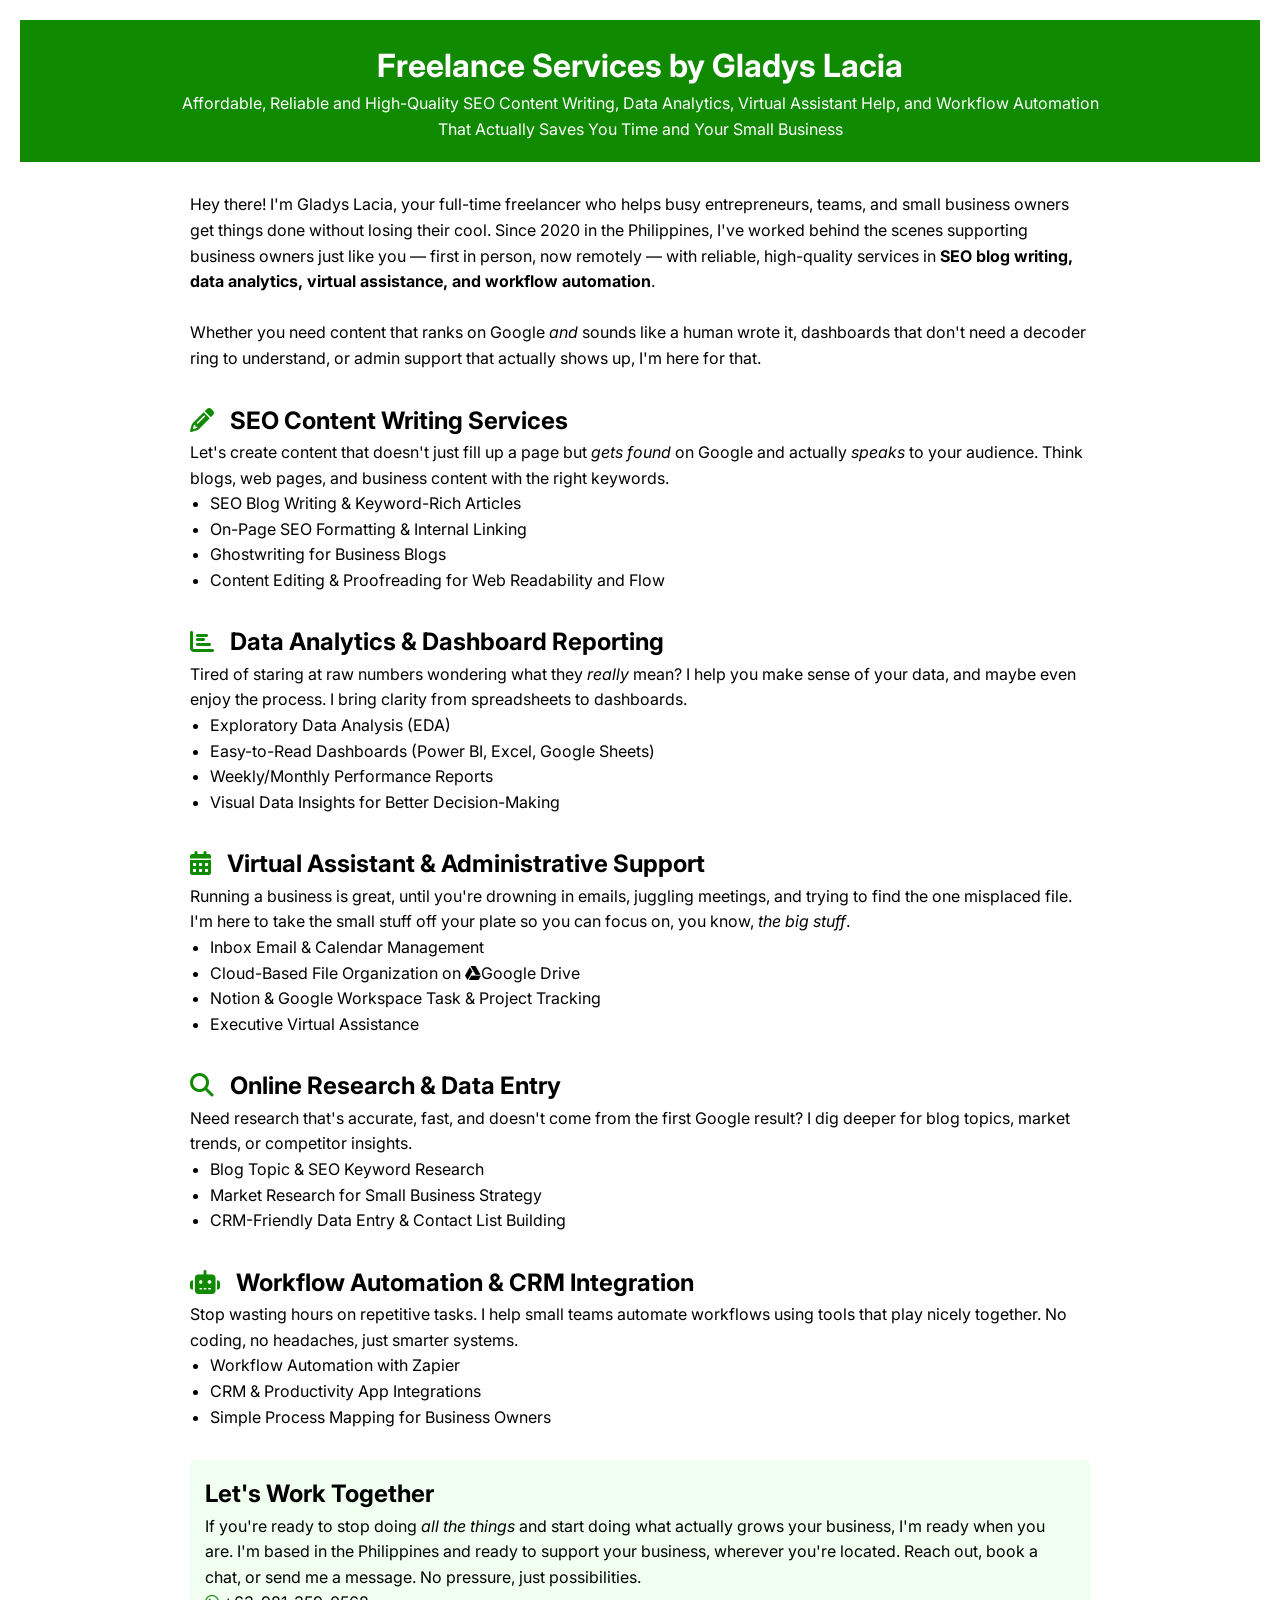
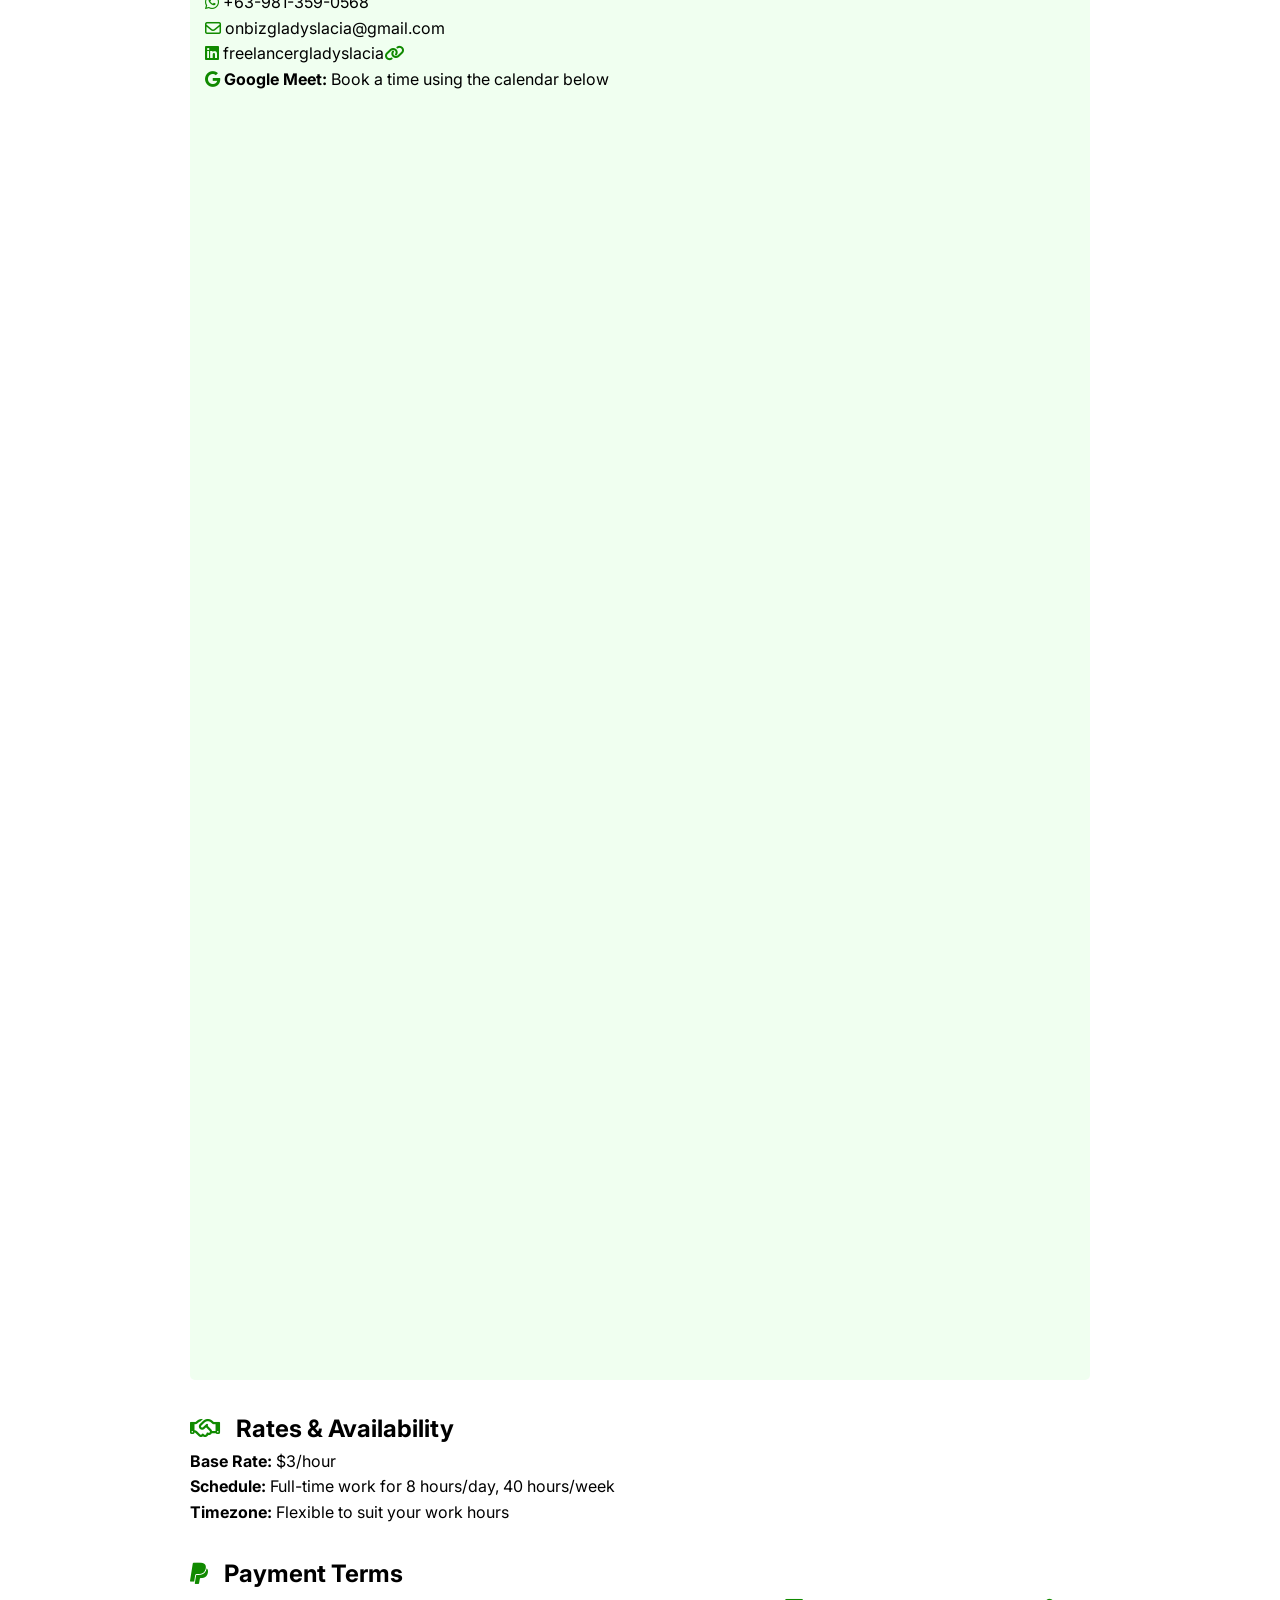
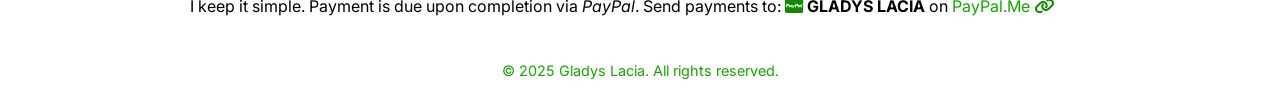
==== services.html @ 62537215 "Create services.html" ====
<!DOCTYPE html>
<html lang="en">
<head>
  <meta charset="UTF-8">
  <meta name="viewport" content="width=device-width, initial-scale=1.0">
  <meta name="description" content="Affordable freelance SEO content writing, virtual assistance, data analytics, and workflow automation by Philippines-based freelancer Gladys Lacia. Reliable support for small businesses, startups, and solo founders.">
  <title>Philippines-Based Freelance SEO Content Writer, VA & Data Analyst | Gladys Lacia</title>
  <link rel="stylesheet" href="https://cdnjs.cloudflare.com/ajax/libs/font-awesome/6.5.0/css/all.min.css" crossorigin="anonymous" referrerpolicy="no-referrer" />
  <link href="https://fonts.googleapis.com/css2?family=Inter:wght@400;700&display=swap" rel="stylesheet">
  <style>
    :root {
      --font-family-base: "Inter", sans-serif;
    }

    * {
      box-sizing: border-box;
      margin: 0;
      padding: 0;
    }

    body {
      font-family: var(--font-family-base), Arial, sans-serif, "Apple Color Emoji", "Segoe UI Emoji", "Segoe UI Symbol", "Noto Color Emoji";
      line-height: 1.6;
      background: #fff;
      color: #000;
      padding: 20px;
    }

    header {
      background: #108a00;
      color: #fff;
      padding: 20px 0;
      text-align: center;
    }

    section {
      margin: 30px 0;
    }

    h2 i {
        margin-right: 1rem;
        color: #108a00;
    }

    h2, h3 {
      color: #000;
    }

    p i {
        margin-right: 0.25rem;
        color: #108a00;
    }
    .contact-link:hover {
        text-decoration: underline;
    }
    .paypalme {
        color: #14a800;
    }

    .container {
      max-width: 900px;
      margin: auto;
    }

    ul {
      margin-left: 20px;
    }

    iframe {
      width: 100%;
      height: 400px;
      border: none;
      margin-top: 15px;
    }

    .contact {
      background: #F0FFF0;
      padding: 15px;
      border-radius: 5px;
    }

    footer {
      text-align: center;
      margin-top: 40px;
      font-size: 0.9em;
      color: #14a800;
    }

    @media (max-width: 600px) {
      body {
        padding: 10px;
      }
    }
  </style>
</head>
<body>
  <header>
    <h1>Freelance Services by Gladys Lacia</h1>
    <p>Affordable, Reliable and High-Quality SEO Content Writing, Data Analytics, Virtual Assistant Help, and Workflow Automation <br> That Actually Saves You Time and Your Small Business</p>
  </header>

  <div class="container">
    <section>
      <p>Hey there! I'm Gladys Lacia, your full-time freelancer who helps busy entrepreneurs, teams, and small business owners get things done without losing their cool. Since 2020 in the Philippines, I've worked behind the scenes supporting business owners just like you &mdash; first in person, now remotely &mdash; with reliable, high-quality services in <b>SEO blog writing, data analytics, virtual assistance, and workflow automation</b>.</p>
      <br>
      <p>Whether you need content that ranks on Google <em>and</em> sounds like a human wrote it, dashboards that don't need a decoder ring to understand, or admin support that actually shows up, I'm here for that.</p>
    </section>

    <section>
      <h2><i class="fa-solid fa-pencil"></i>SEO Content Writing Services</h2>
      <p>Let's create content that doesn't just fill up a page but <em>gets found</em> on Google and actually <em>speaks</em> to your audience. Think blogs, web pages, and business content with the right keywords.</p>
      <ul>
        <li>SEO Blog Writing & Keyword-Rich Articles</li>
        <li>On-Page SEO Formatting & Internal Linking</li>
        <li>Ghostwriting for Business Blogs</li>
        <li>Content Editing & Proofreading for Web Readability and Flow</li>
      </ul>
    </section>

    <section>
      <h2><i class="fa-solid fa-chart-bar"></i>Data Analytics & Dashboard Reporting</h2>
      <p>Tired of staring at raw numbers wondering what they <em>really</em> mean? I help you make sense of your data, and maybe even enjoy the process. I bring clarity from spreadsheets to dashboards.</p>
      <ul>
        <li>Exploratory Data Analysis (EDA)</li>
        <li>Easy-to-Read Dashboards (Power BI, Excel, Google Sheets)</li>
        <li>Weekly/Monthly Performance Reports</li>
        <li>Visual Data Insights for Better Decision-Making</li>
      </ul>
    </section>

    <section>
      <h2><i class="fa-solid fa-calendar-alt"></i>Virtual Assistant & Administrative Support</h2>
      <p>Running a business is great, until you're drowning in emails, juggling meetings, and trying to find the one misplaced file. I'm here to take the small stuff off your plate so you can focus on, you know, <em>the big stuff</em>.</p>
      <ul>
        <li>Inbox Email & Calendar Management</li>
        <li>Cloud-Based File Organization on <i class="fa-brands fa-google-drive"></i>Google Drive</li>
        <li>Notion & Google Workspace Task & Project Tracking</li>
        <li>Executive Virtual Assistance</li>
      </ul>
    </section>

    <section>
      <h2><i class="fa-solid fa-search"></i>Online Research & Data Entry</h2>
      <p>Need research that's accurate, fast, and doesn't come from the first Google result? I dig deeper for blog topics, market trends, or competitor insights.</p>
      <ul>
        <li>Blog Topic & SEO Keyword Research</li>
        <li>Market Research for Small Business Strategy</li>
        <li>CRM-Friendly Data Entry & Contact List Building</li>
      </ul>
    </section>

    <section>
      <h2><i class="fa-solid fa-robot"></i>Workflow Automation & CRM Integration</h2>
      <p>Stop wasting hours on repetitive tasks. I help small teams automate workflows using tools that play nicely together. No coding, no headaches, just smarter systems.</p>
      <ul>
        <li>Workflow Automation with Zapier</li>
        <li>CRM & Productivity App Integrations</li>
        <li>Simple Process Mapping for Business Owners</li>
      </ul>
    </section>

    <section class="contact">
      <h2>Let's Work Together</h2>
      <p>If you're ready to stop doing <em>all the things</em> and start doing what actually grows your business, I'm ready when you are. I'm based in the Philippines and ready to support your business, wherever you're located. Reach out, book a chat, or send me a message. No pressure, just possibilities.</p>
      <p><i class="fab fa-whatsapp"></i>+63-981-359-0568</p>
      <p><i class="far fa-envelope"></i>onbizgladyslacia@gmail.com</p>
      <p><i class="fab fa-linkedin"></i><a class="contact-link" onclick="openLink('https://www.linkedin.com/in/freelancergladyslacia')">freelancergladyslacia</a><i class="fa-solid fa-link"></i></p>
      <p><i class="fa-brands fa-google"></i><strong>Google Meet:</strong> Book a time using the calendar below</p>
      <iframe src="https://calendly.com/gladyslacia/one-on-one" style="width:100%;height:1250px;"></iframe>
    </section>

    <section>
      <h2><i class="fa-regular fa-handshake"></i>Rates & Availability</h2>
      <p><strong>Base Rate:</strong> $3/hour</p>
      <p><strong>Schedule:</strong> Full-time work for 8 hours/day, 40 hours/week</p>
      <p><strong>Timezone:</strong> Flexible to suit your work hours</p>
    </section>

    <section>
      <h2><i class="fa-brands fa-paypal"></i>Payment Terms</h2>
      <p>I keep it simple. Payment is due upon completion via <em>PayPal</em>. Send payments to: 
        <a class="contact-link" onclick="openLink('https://paypal.me/gladyslacia')">
            <i class="fa-brands fa-cc-paypal"></i><strong>GLADYS LACIA</strong> on <span class="paypalme">PayPal.Me</span>
        </a><i class="fa-solid fa-link"></i>
      </p>
    </section>
  </div>

  <footer>
    <p>&copy; 2025 Gladys Lacia. All rights reserved.</p>
  </footer>

  <!-- <section>
    <p>GL's Freelancing Calendar</p>
    <iframe src="https://calendar.google.com/calendar/u/0/embed?src=onbizgladyslacia@gmail.com&src=proconsulting.myriagrade@gmail.com&showPrint=0&showCalendars=0"></iframe>
  </section> -->

  <script>
    function openLink(url) {
      window.open(url, '_blank');
    }
  </script>
</body>
</html>
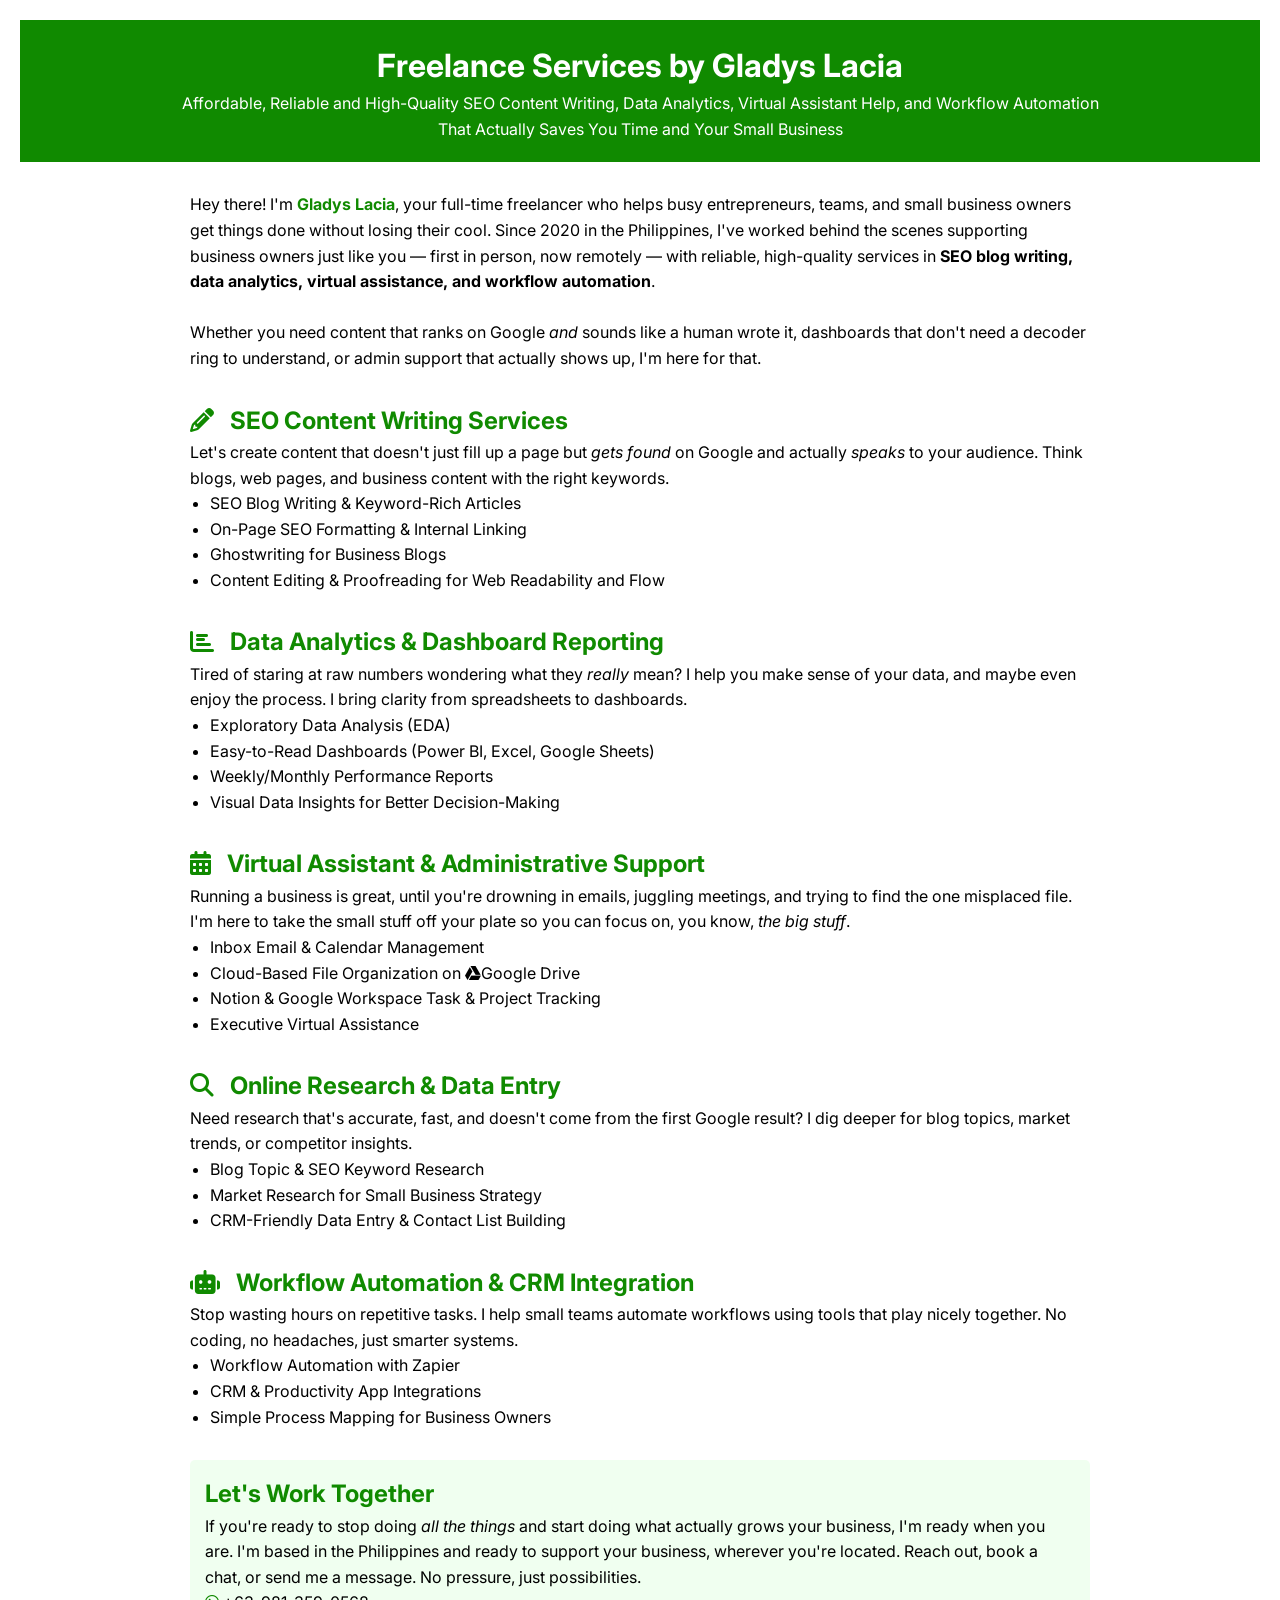
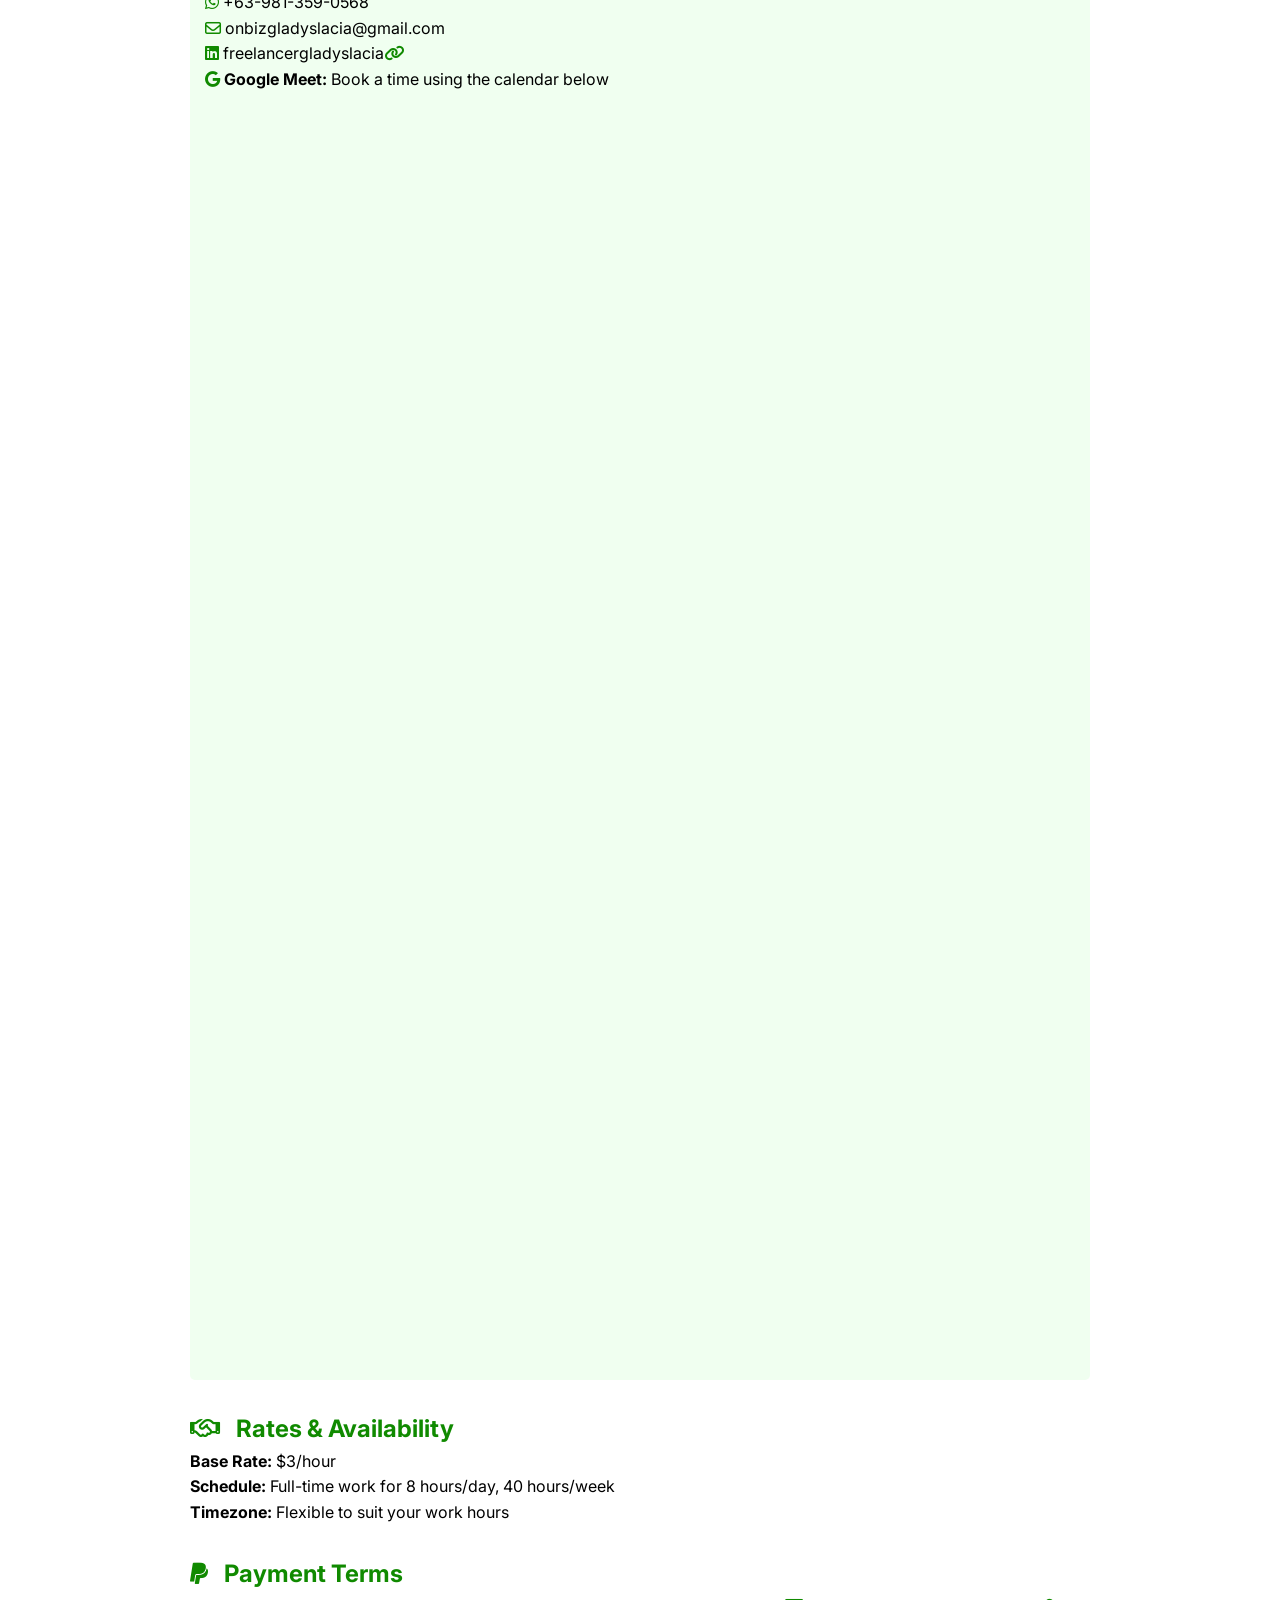
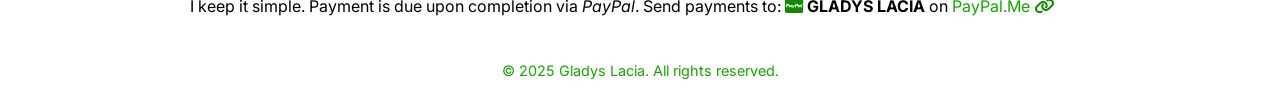
==== commit 1b00f0a5: "Update services.html" ====
--- a/services.html
+++ b/services.html
@@ -5,6 +5,7 @@
   <meta name="viewport" content="width=device-width, initial-scale=1.0">
   <meta name="description" content="Affordable freelance SEO content writing, virtual assistance, data analytics, and workflow automation by Philippines-based freelancer Gladys Lacia. Reliable support for small businesses, startups, and solo founders.">
   <title>Philippines-Based Freelance SEO Content Writer, VA & Data Analyst | Gladys Lacia</title>
+  <link rel="icon" href="https://freelancergladyslacia.github.io/assets/favicon.jpg" type="image/jpeg">
   <link rel="stylesheet" href="https://cdnjs.cloudflare.com/ajax/libs/font-awesome/6.5.0/css/all.min.css" crossorigin="anonymous" referrerpolicy="no-referrer" />
   <link href="https://fonts.googleapis.com/css2?family=Inter:wght@400;700&display=swap" rel="stylesheet">
   <style>
@@ -43,7 +44,13 @@
     }
 
     h2, h3 {
-      color: #000;
+      /* color: #000; */
+      color: #108a00;
+    }
+
+    .gdlc {
+        color: #108a00;
+        font-weight: bold;
     }
 
     p i {
@@ -101,7 +108,7 @@
 
   <div class="container">
     <section>
-      <p>Hey there! I'm Gladys Lacia, your full-time freelancer who helps busy entrepreneurs, teams, and small business owners get things done without losing their cool. Since 2020 in the Philippines, I've worked behind the scenes supporting business owners just like you &mdash; first in person, now remotely &mdash; with reliable, high-quality services in <b>SEO blog writing, data analytics, virtual assistance, and workflow automation</b>.</p>
+      <p>Hey there! I'm <a class="contact-link gdlc" onclick="openLink('https://freelancergladyslacia.github.io/')">Gladys Lacia</a>, your full-time freelancer who helps busy entrepreneurs, teams, and small business owners get things done without losing their cool. Since 2020 in the Philippines, I've worked behind the scenes supporting business owners just like you &mdash; first in person, now remotely &mdash; with reliable, high-quality services in <b>SEO blog writing, data analytics, virtual assistance, and workflow automation</b>.</p>
       <br>
       <p>Whether you need content that ranks on Google <em>and</em> sounds like a human wrote it, dashboards that don't need a decoder ring to understand, or admin support that actually shows up, I'm here for that.</p>
     </section>
@@ -160,7 +167,7 @@
     </section>
 
     <section class="contact">
-      <h2>Let's Work Together</h2>
+      <h2 id="book-schedule">Let's Work Together</h2>
       <p>If you're ready to stop doing <em>all the things</em> and start doing what actually grows your business, I'm ready when you are. I'm based in the Philippines and ready to support your business, wherever you're located. Reach out, book a chat, or send me a message. No pressure, just possibilities.</p>
       <p><i class="fab fa-whatsapp"></i>+63-981-359-0568</p>
       <p><i class="far fa-envelope"></i>onbizgladyslacia@gmail.com</p>
@@ -170,14 +177,14 @@
     </section>
 
     <section>
-      <h2><i class="fa-regular fa-handshake"></i>Rates & Availability</h2>
+      <h2 id="rates-availability"><i class="fa-regular fa-handshake"></i>Rates & Availability</h2>
       <p><strong>Base Rate:</strong> $3/hour</p>
       <p><strong>Schedule:</strong> Full-time work for 8 hours/day, 40 hours/week</p>
       <p><strong>Timezone:</strong> Flexible to suit your work hours</p>
     </section>
 
     <section>
-      <h2><i class="fa-brands fa-paypal"></i>Payment Terms</h2>
+      <h2 id="payment-terms"><i class="fa-brands fa-paypal"></i>Payment Terms</h2>
       <p>I keep it simple. Payment is due upon completion via <em>PayPal</em>. Send payments to: 
         <a class="contact-link" onclick="openLink('https://paypal.me/gladyslacia')">
             <i class="fa-brands fa-cc-paypal"></i><strong>GLADYS LACIA</strong> on <span class="paypalme">PayPal.Me</span>
